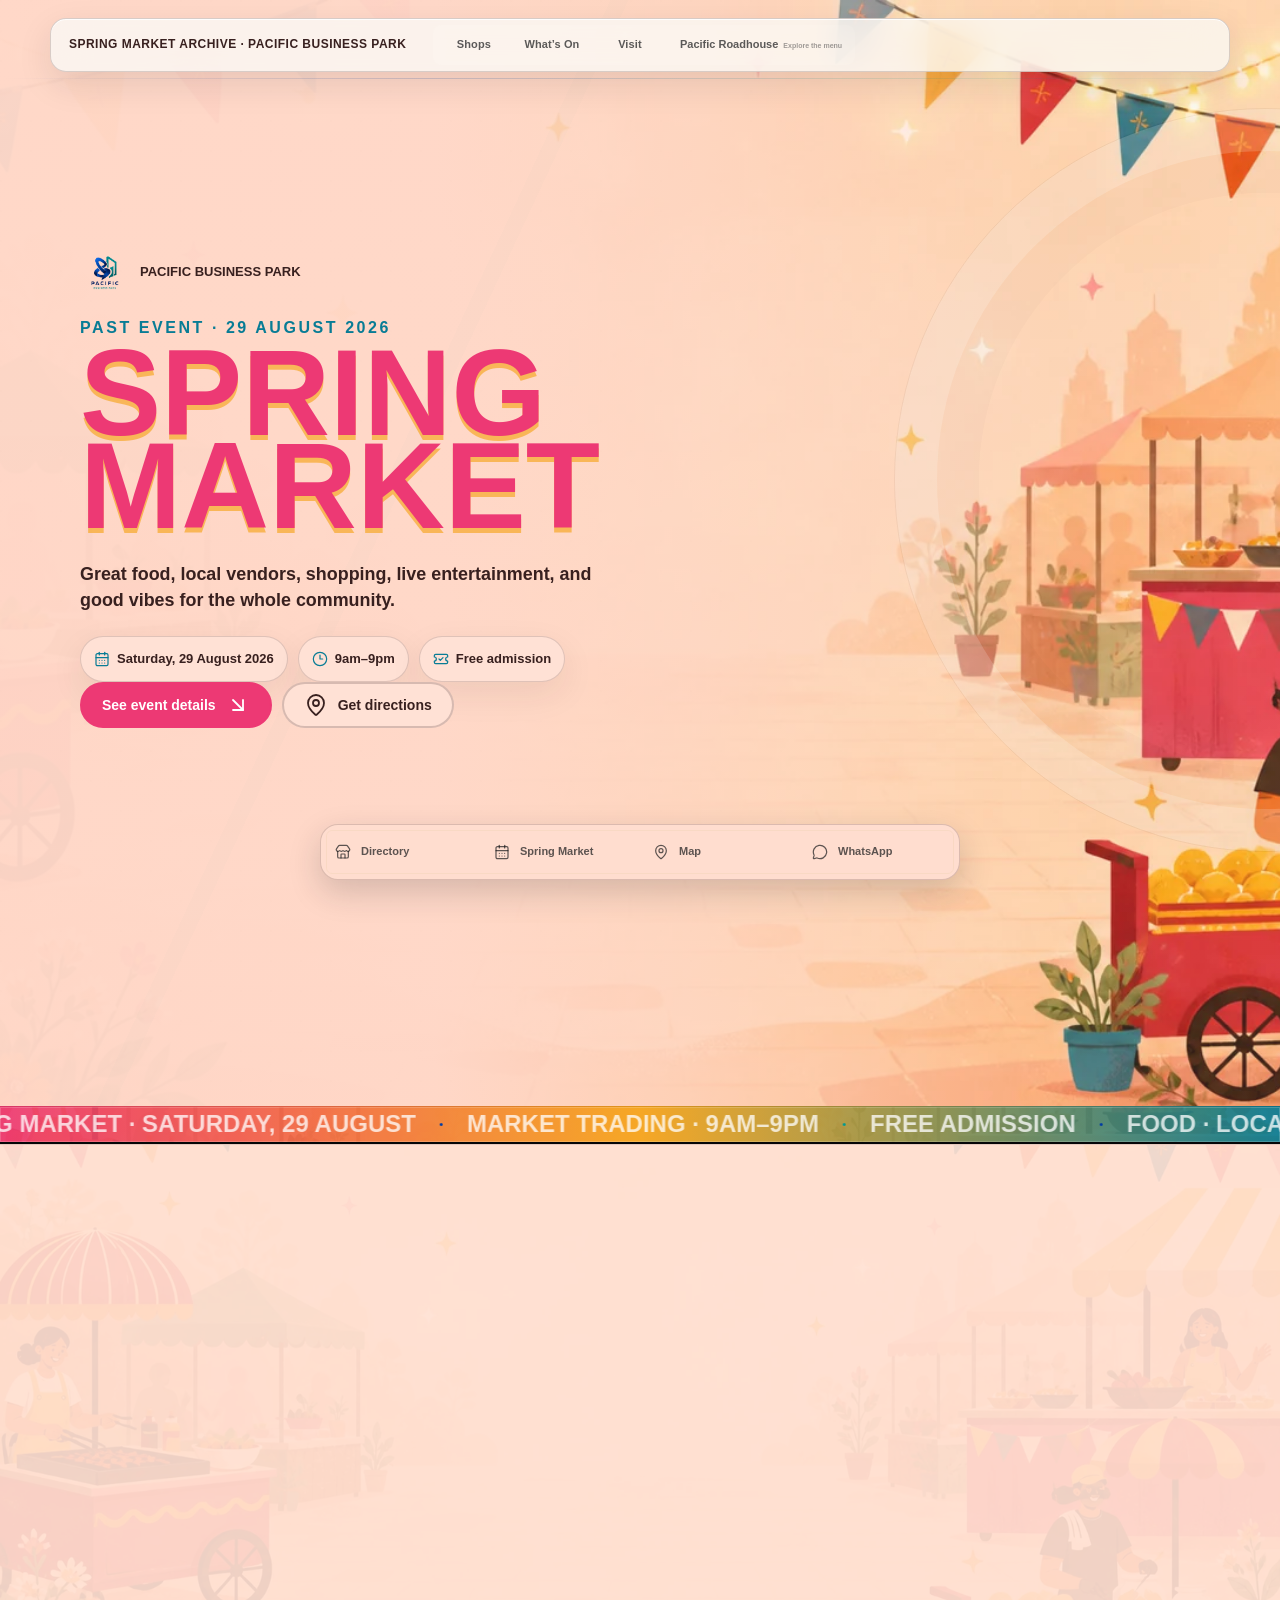
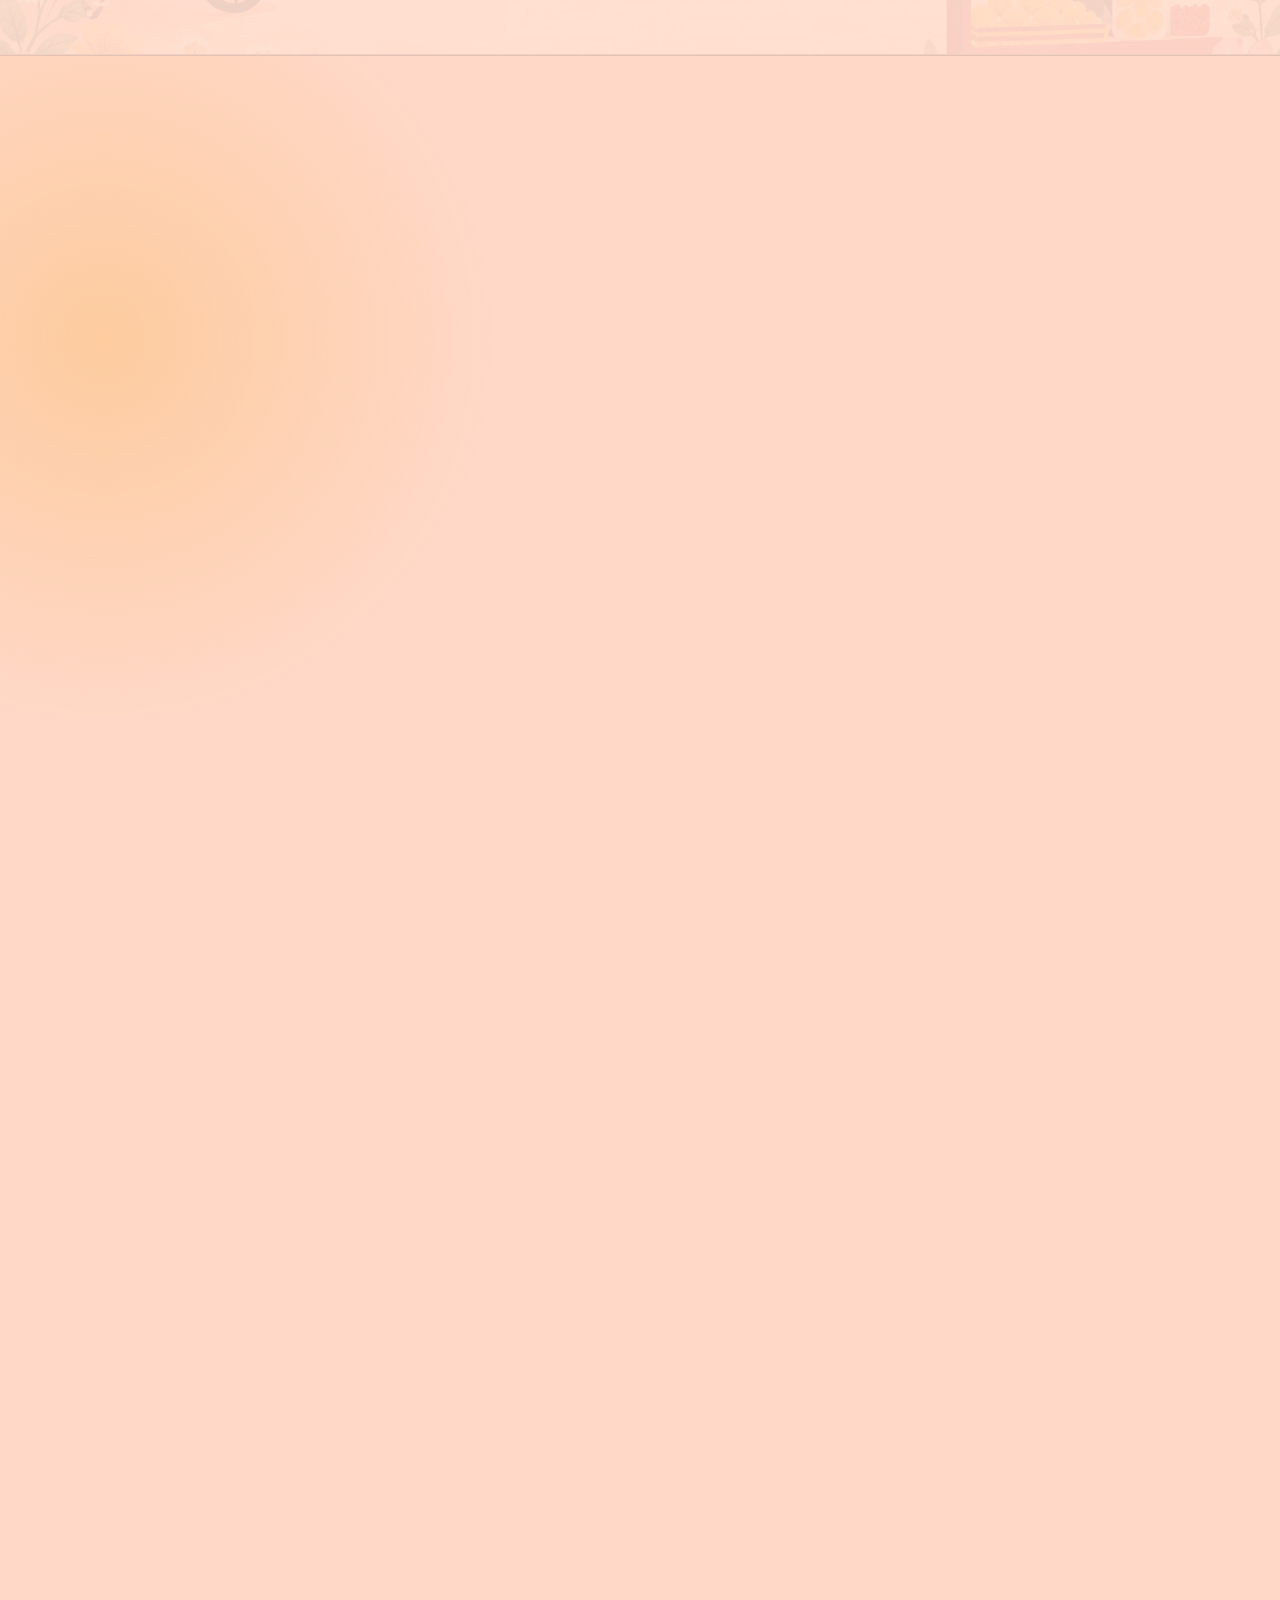
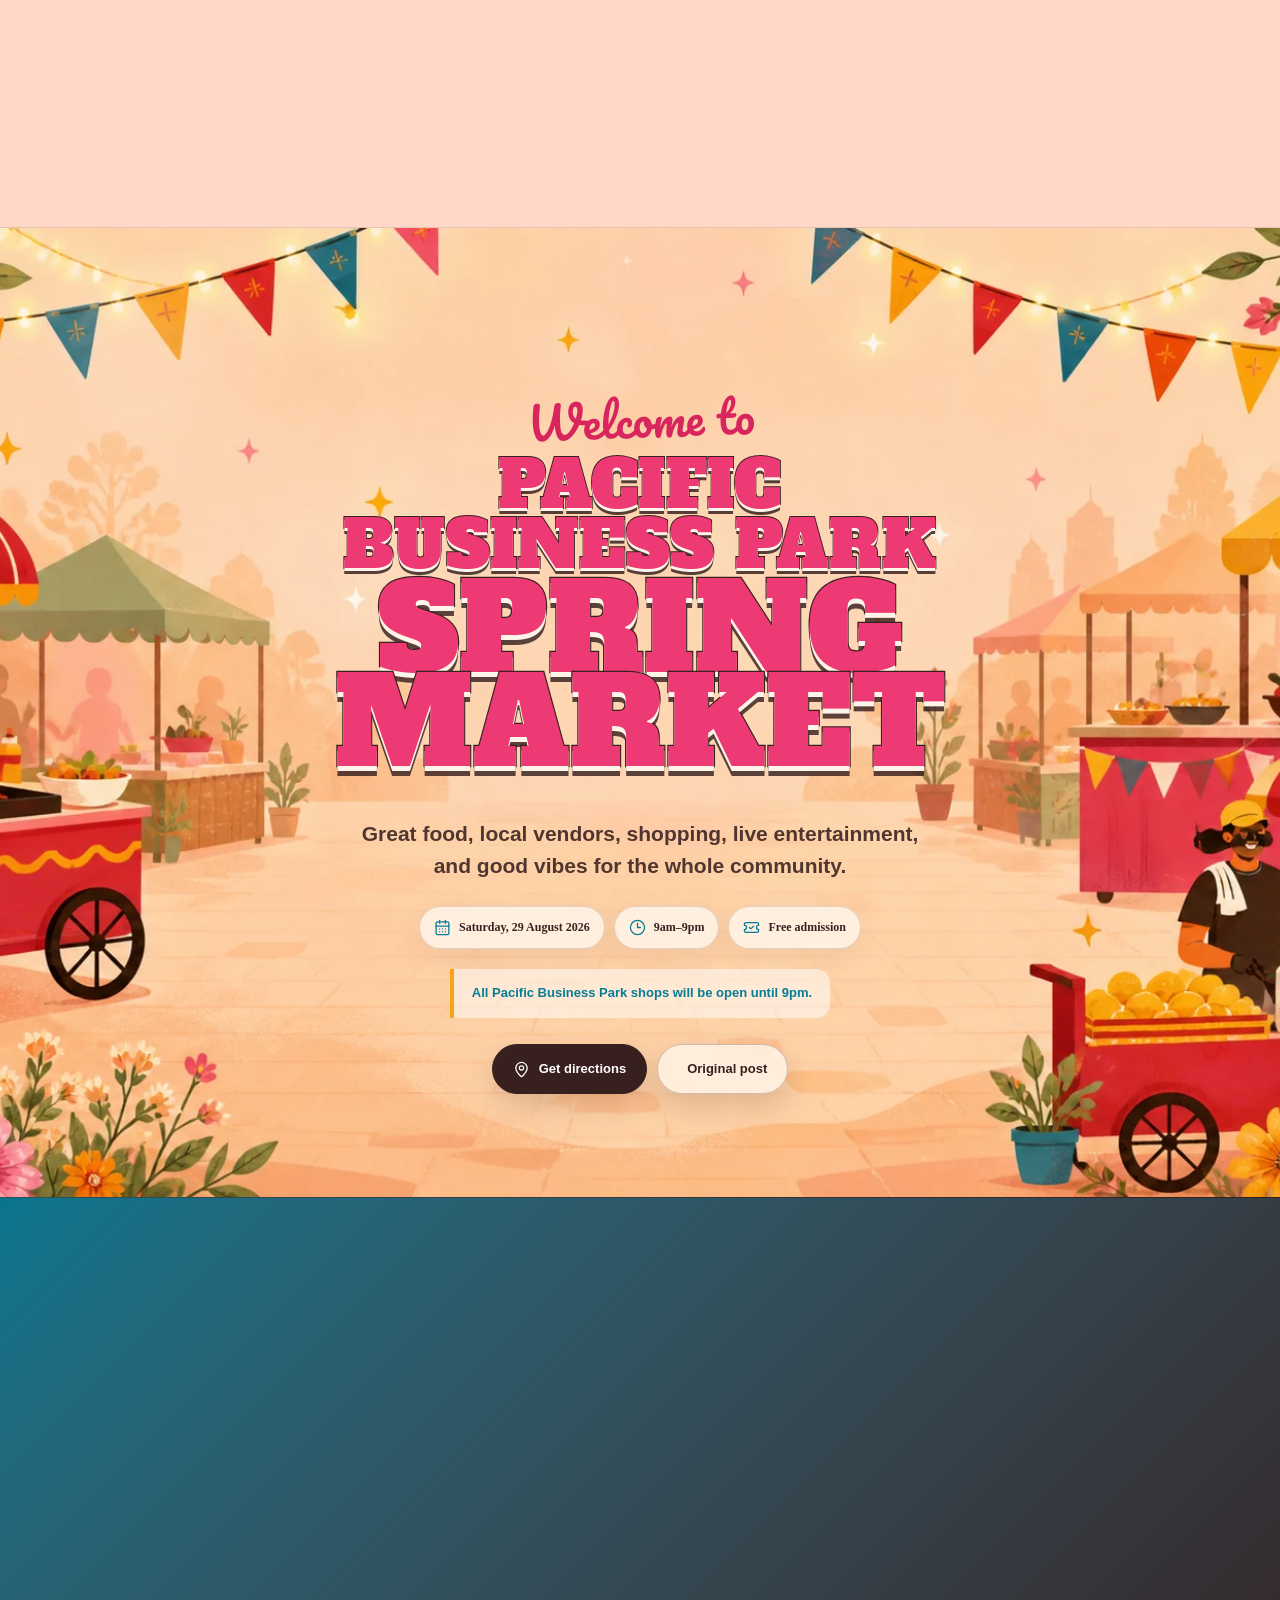
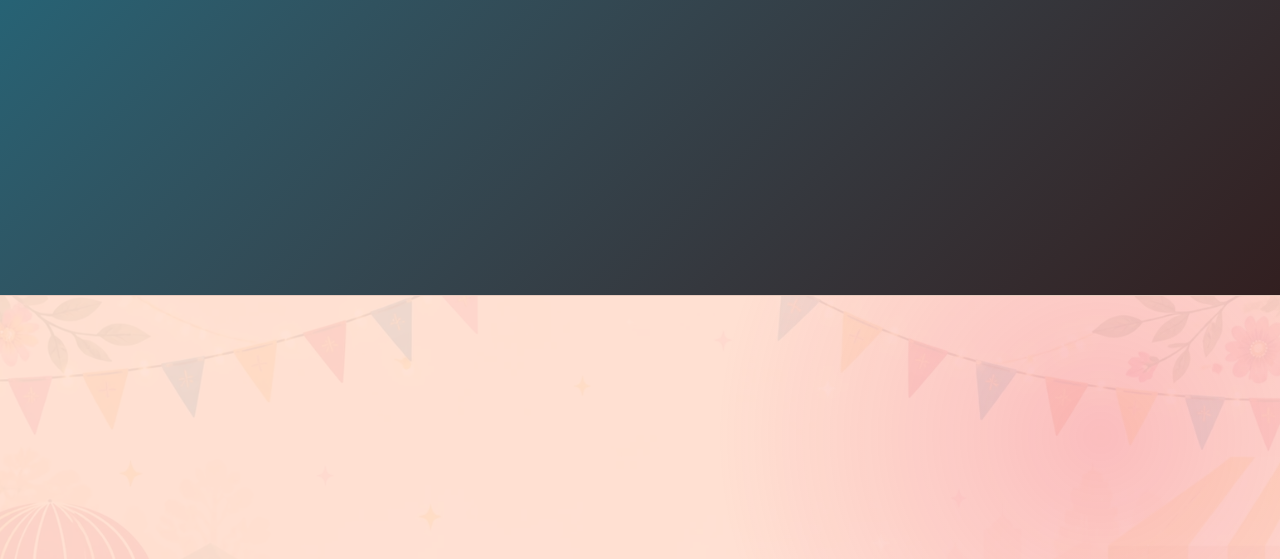
==== events/index.html @ 880f7bd1 "Publish integrated Pacific site and Roadhouse" ====
<!doctype html>
<html lang="en">
<head>
  <meta charset="utf-8">
  <meta name="viewport" content="width=device-width, initial-scale=1">
  <meta name="description" content="Explore the Pacific Business Park Spring Market event takeover.">
  <meta http-equiv="refresh" content="0;url=../?event-archive=1#home">
  <title>Events at Pacific Business Park</title>
  <style>body{margin:0;min-height:100vh;display:grid;place-items:center;background:#fff9ec;color:#12392d;font:18px/1.5 system-ui,sans-serif}main{padding:2rem;text-align:center}a{color:inherit;font-weight:700;text-underline-offset:.25em}</style>
</head>
<body>
  <main><h1>Events at Pacific Business Park</h1><p><a href="../?event-archive=1#home">Explore the Spring Market takeover →</a></p><p><a href="../">Back to Pacific Business Park</a></p></main>
</body>
</html>
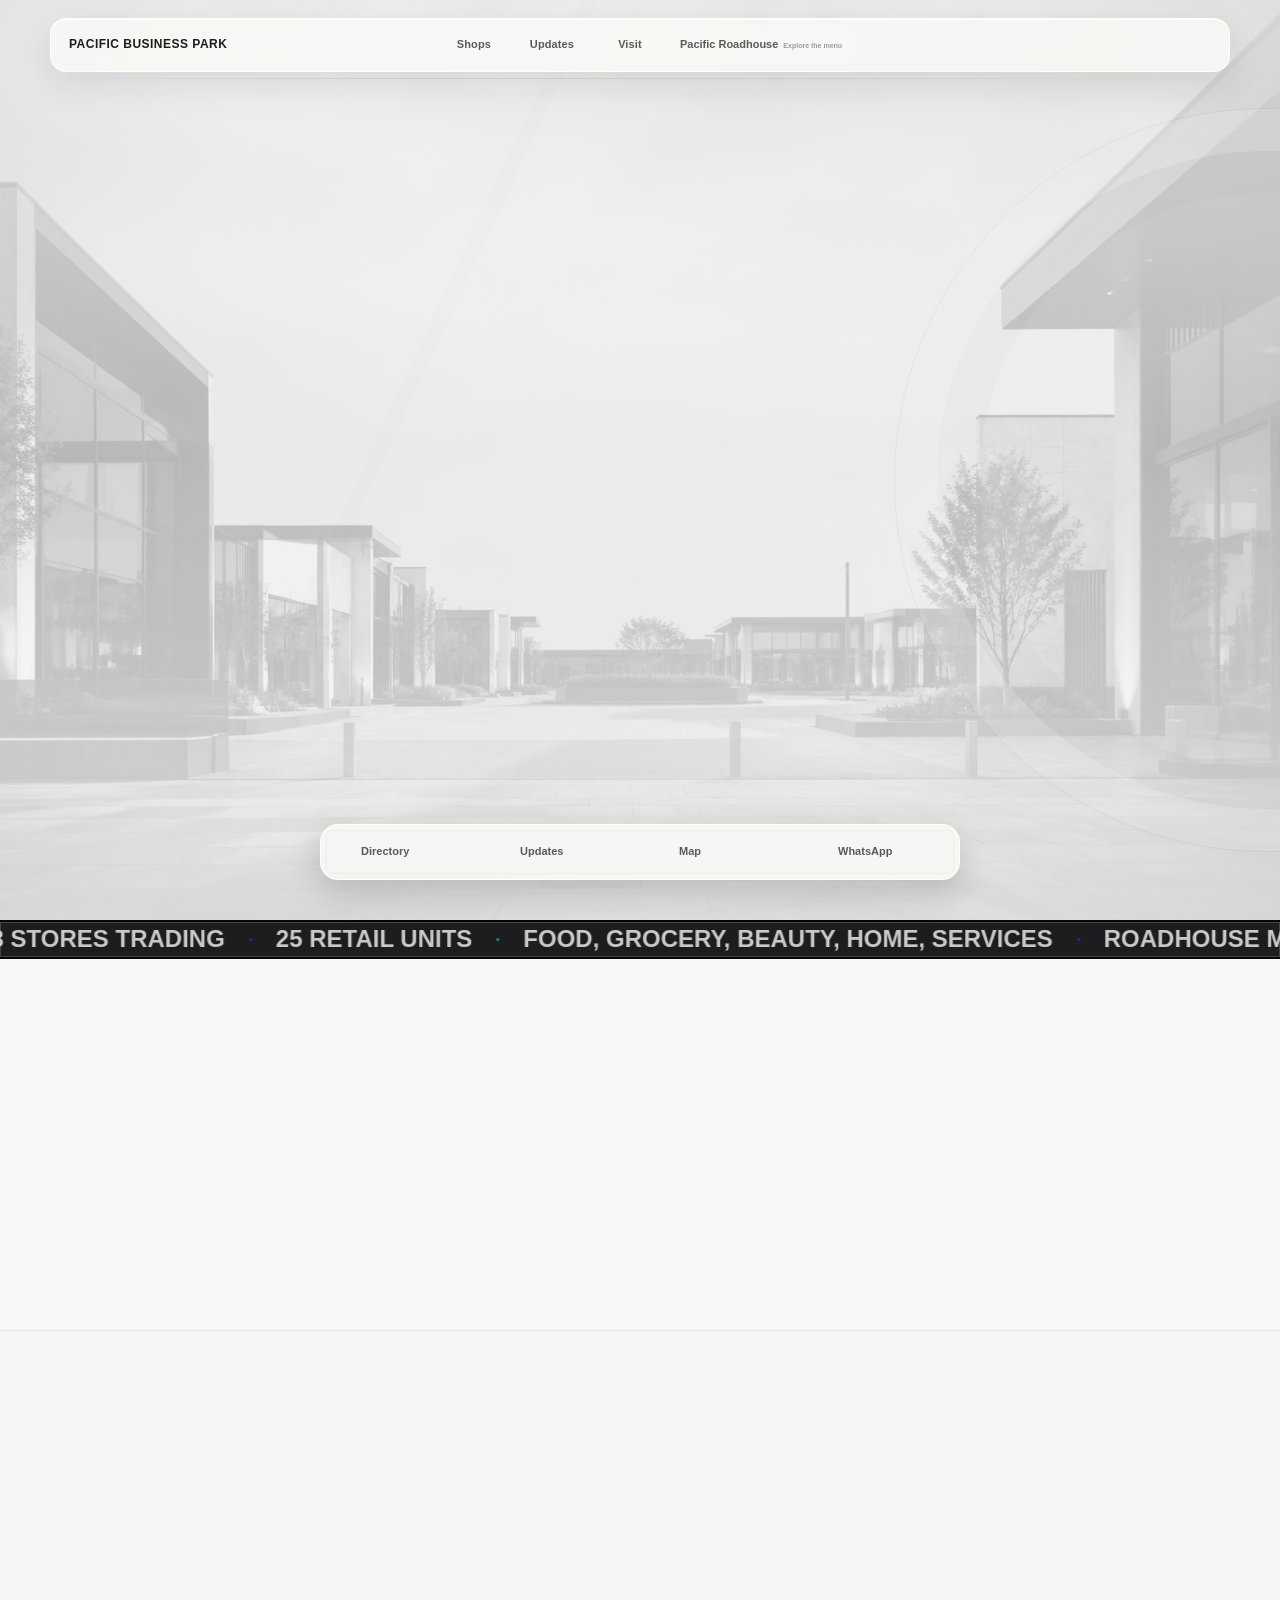
==== commit 352f40d5: "Publish cohesive Roadhouse park experience" ====
--- a/events/index.html
+++ b/events/index.html
@@ -3,12 +3,12 @@
 <head>
   <meta charset="utf-8">
   <meta name="viewport" content="width=device-width, initial-scale=1">
-  <meta name="description" content="Explore the Pacific Business Park Spring Market event takeover.">
-  <meta http-equiv="refresh" content="0;url=../?event-archive=1#home">
-  <title>Events at Pacific Business Park</title>
-  <style>body{margin:0;min-height:100vh;display:grid;place-items:center;background:#fff9ec;color:#12392d;font:18px/1.5 system-ui,sans-serif}main{padding:2rem;text-align:center}a{color:inherit;font-weight:700;text-underline-offset:.25em}</style>
+  <meta name="description" content="Current updates from Pacific Business Park.">
+  <meta http-equiv="refresh" content="0;url=../#social">
+  <title>Updates at Pacific Business Park</title>
+  <style>body{margin:0;min-height:100vh;display:grid;place-items:center;background:#f5f5f3;color:#1d1d1f;font:18px/1.5 system-ui,sans-serif}main{max-width:32rem;padding:2rem;text-align:center}a{color:#003da5;font-weight:700;text-underline-offset:.25em}</style>
 </head>
 <body>
-  <main><h1>Events at Pacific Business Park</h1><p><a href="../?event-archive=1#home">Explore the Spring Market takeover →</a></p><p><a href="../">Back to Pacific Business Park</a></p></main>
+  <main><h1>Centre updates</h1><p>Current announcements are shared through Pacific Business Park's official social channels.</p><p><a href="../#social">View centre updates →</a></p><p><a href="../">Back to Pacific Business Park</a></p></main>
 </body>
 </html>
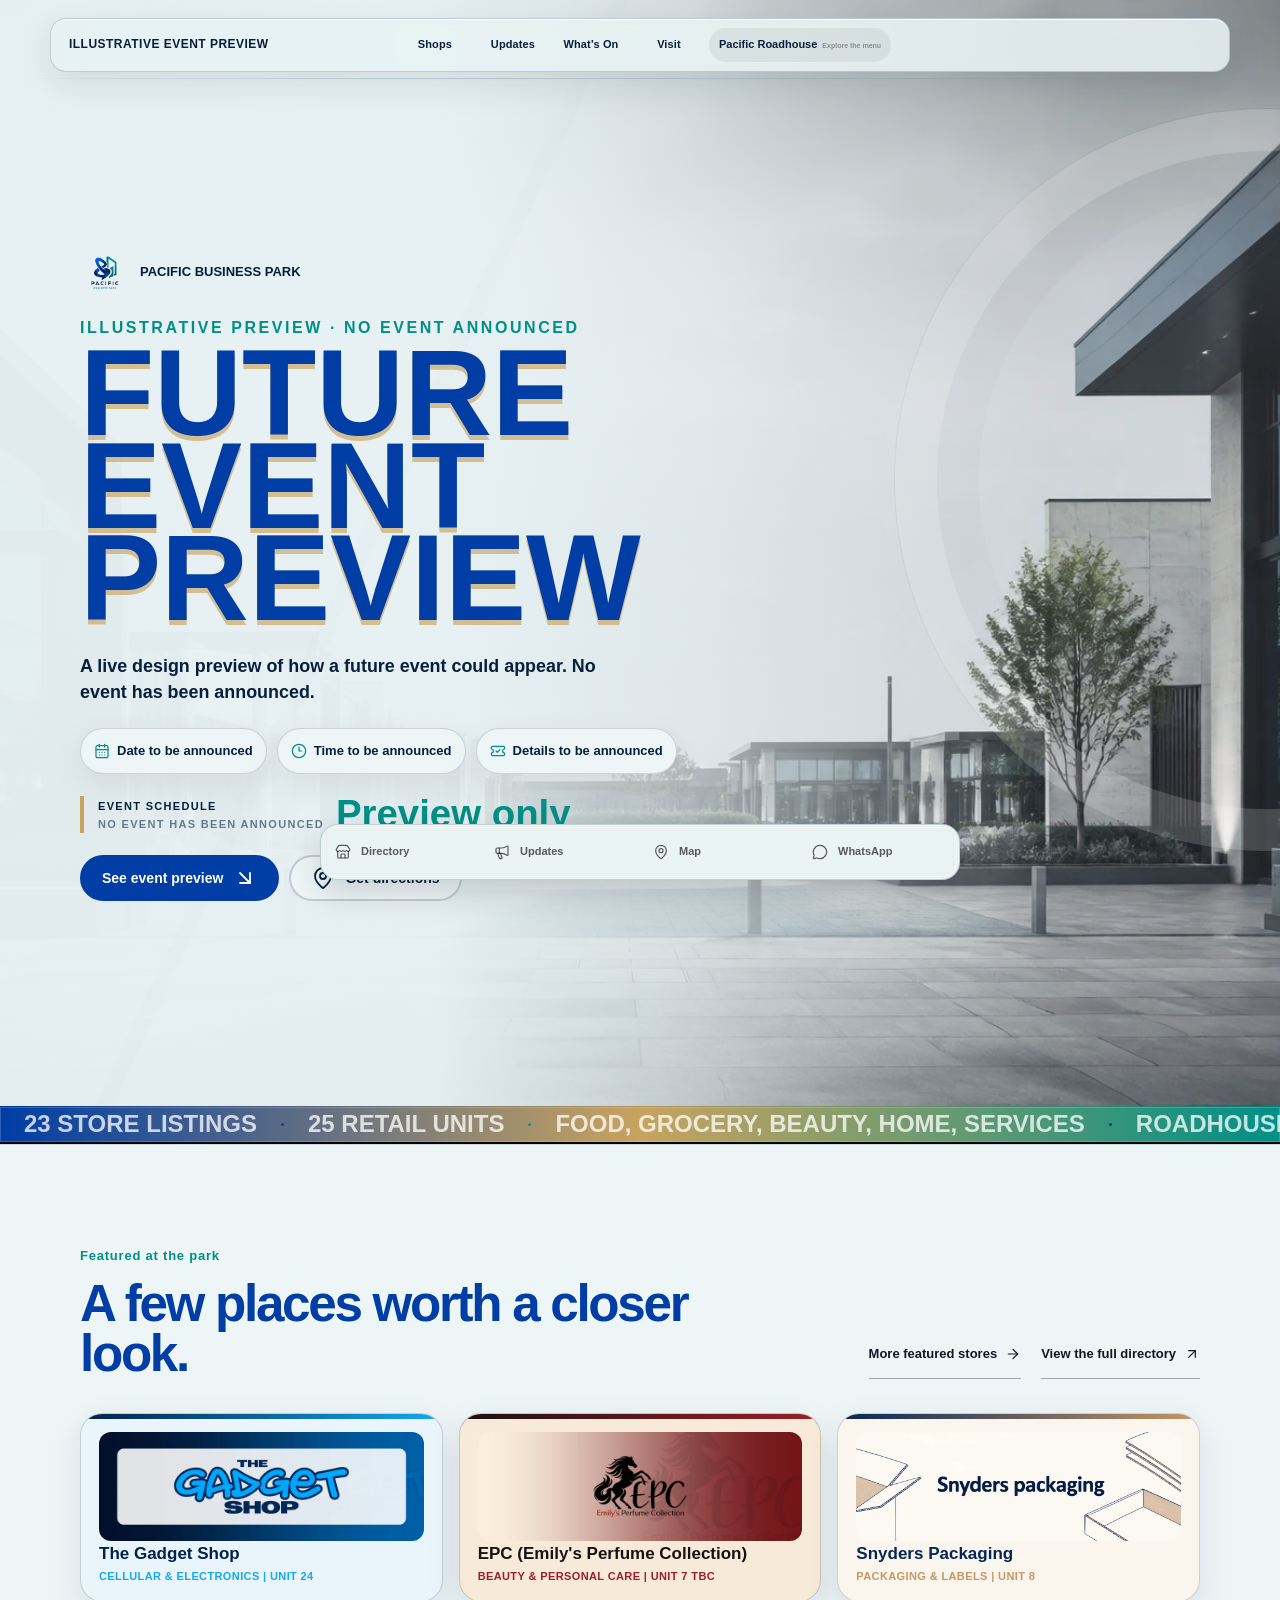
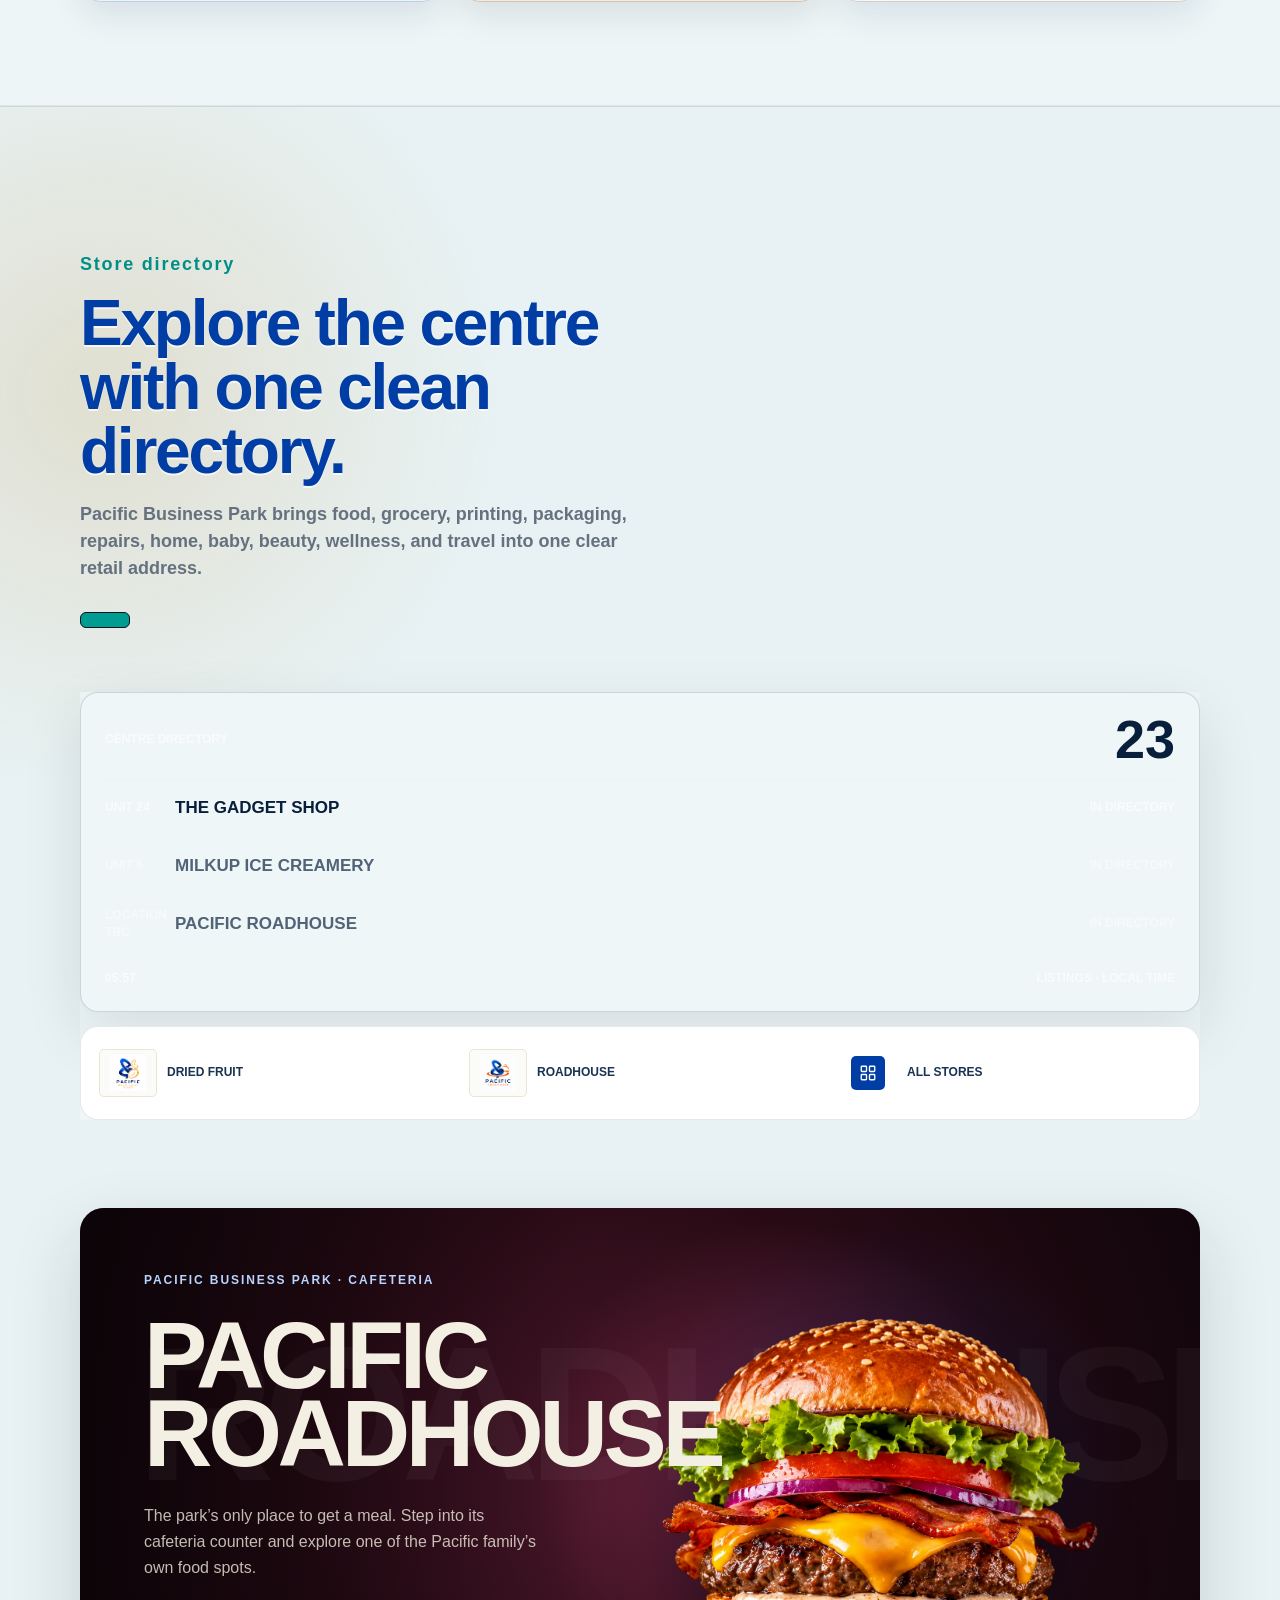
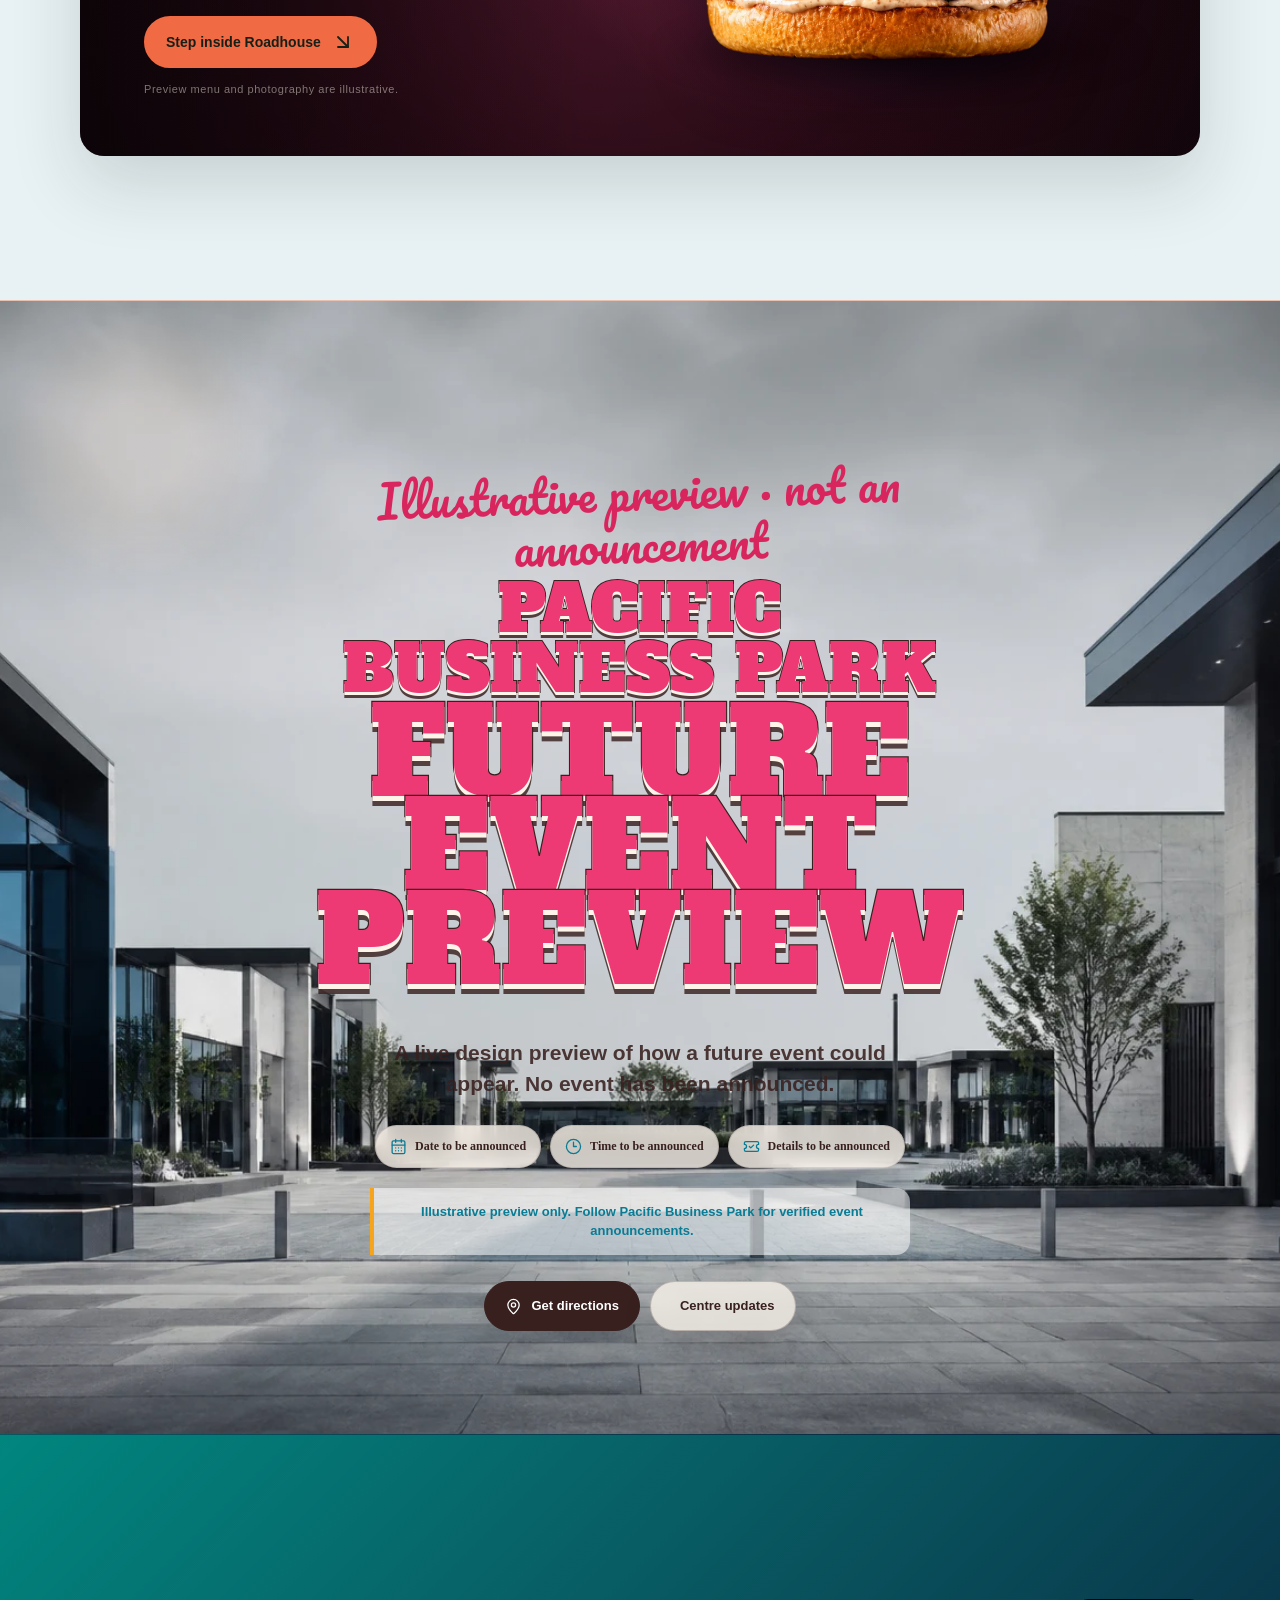
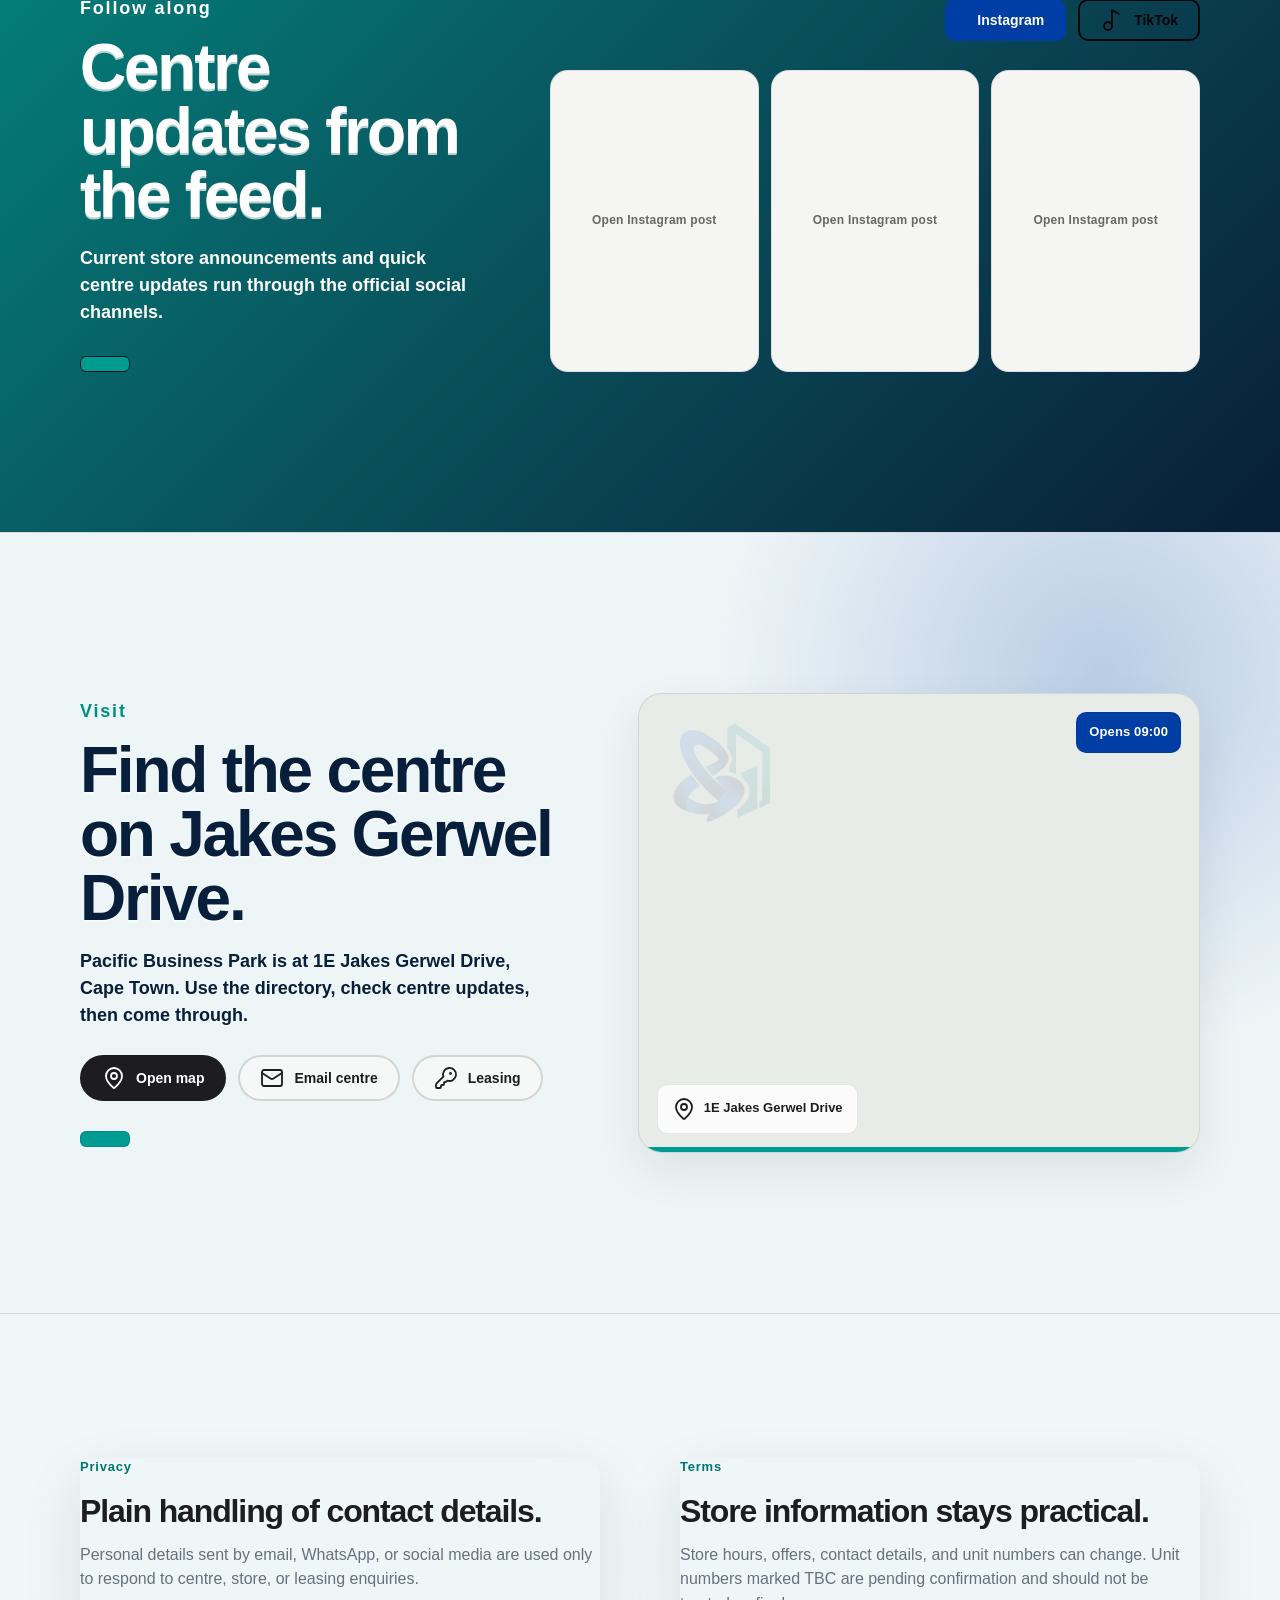
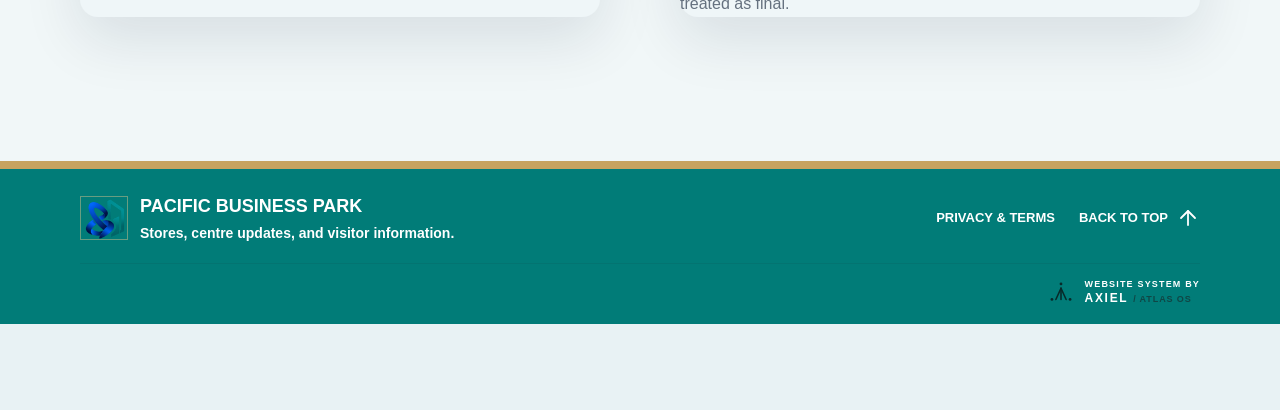
==== commit 3e7e896d: "Publish Roadhouse refinement and future event preview" ====
--- a/events/index.html
+++ b/events/index.html
@@ -3,10 +3,11 @@
 <head>
   <meta charset="utf-8">
   <meta name="viewport" content="width=device-width, initial-scale=1">
-  <meta name="description" content="Current updates from Pacific Business Park.">
-  <meta http-equiv="refresh" content="0;url=../#social">
-  <title>Updates at Pacific Business Park</title>
+  <meta name="description" content="The Pacific Business Park future event preview.">
+  <title>Future event preview · Pacific Business Park</title>
   <style>body{margin:0;min-height:100vh;display:grid;place-items:center;background:#f5f5f3;color:#1d1d1f;font:18px/1.5 system-ui,sans-serif}main{max-width:32rem;padding:2rem;text-align:center}a{color:#003da5;font-weight:700;text-underline-offset:.25em}</style>
+  <script src="../assets/event-config.js?v=20260925-3"></script>
+  <script src="./route.js?v=20260925-3" defer></script>
 </head>
 <body>
   <main><h1>Centre updates</h1><p>Current announcements are shared through Pacific Business Park's official social channels.</p><p><a href="../#social">View centre updates →</a></p><p><a href="../">Back to Pacific Business Park</a></p></main>
